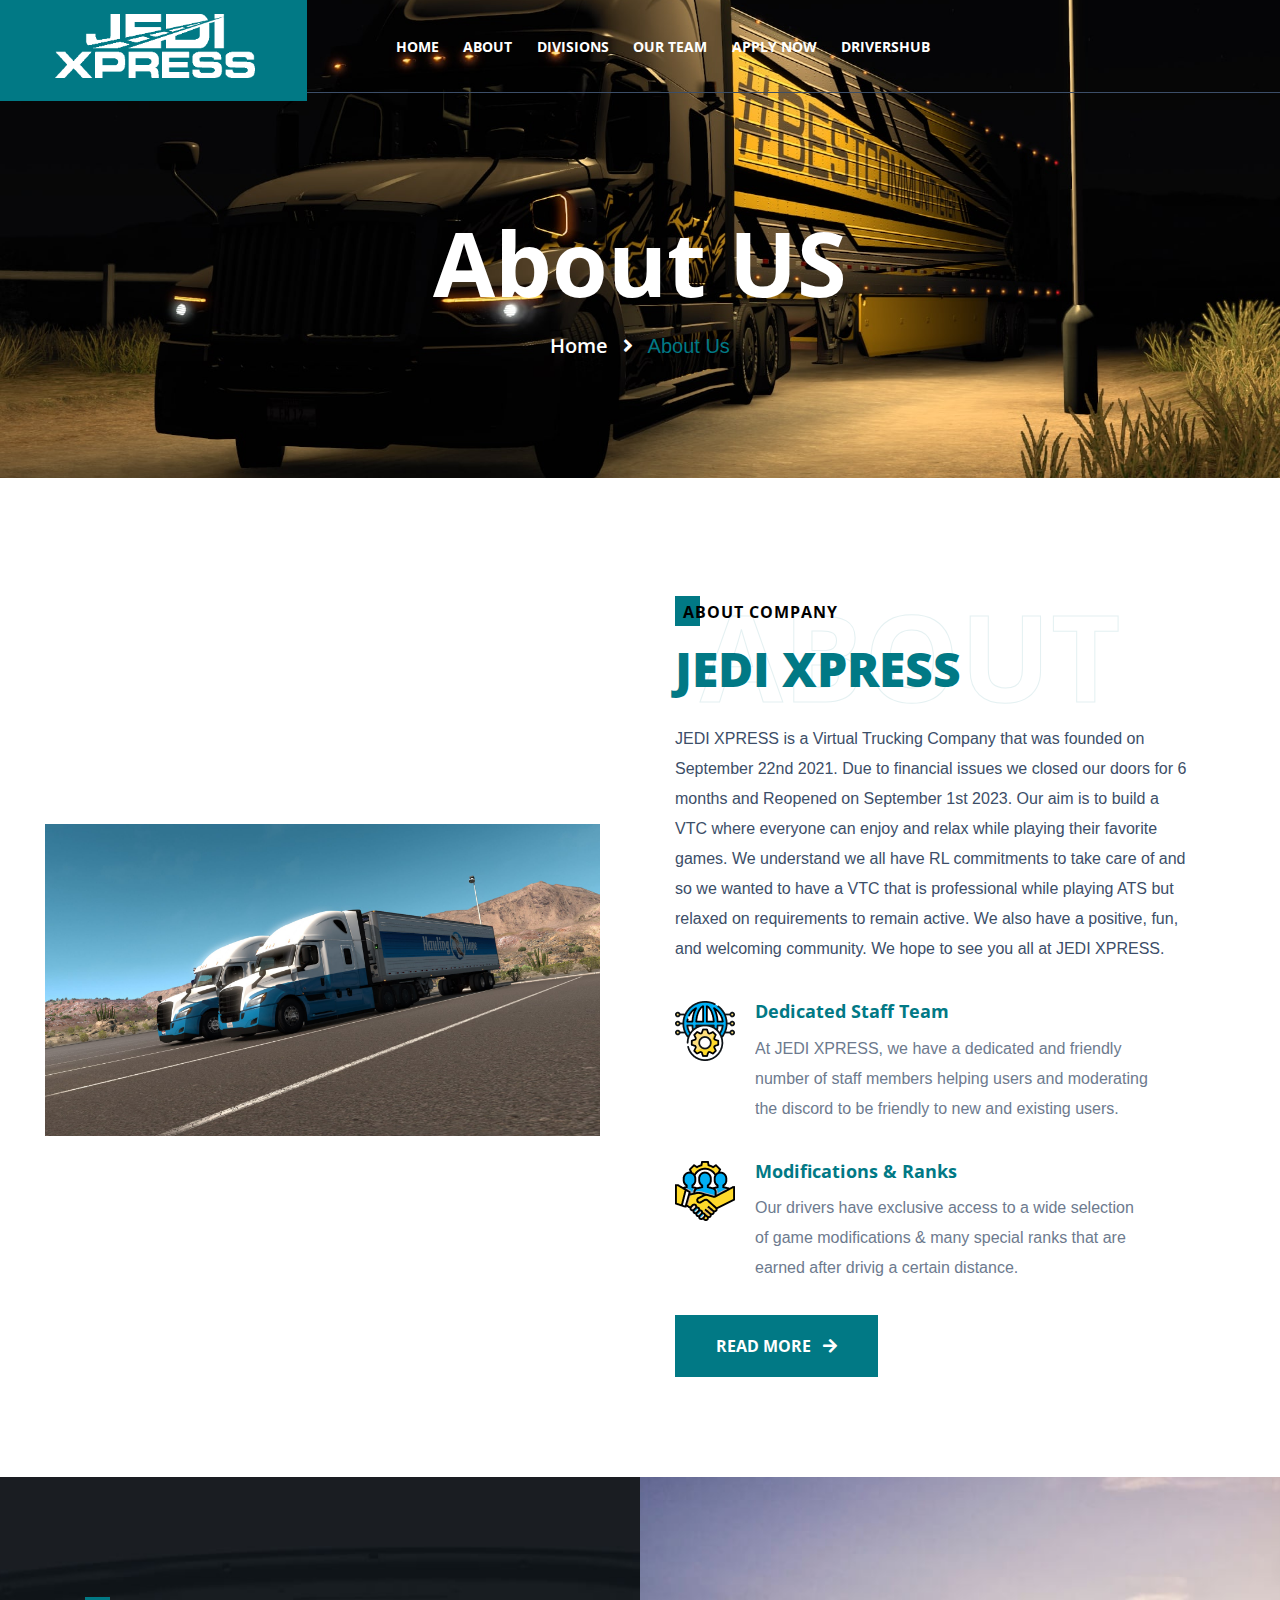
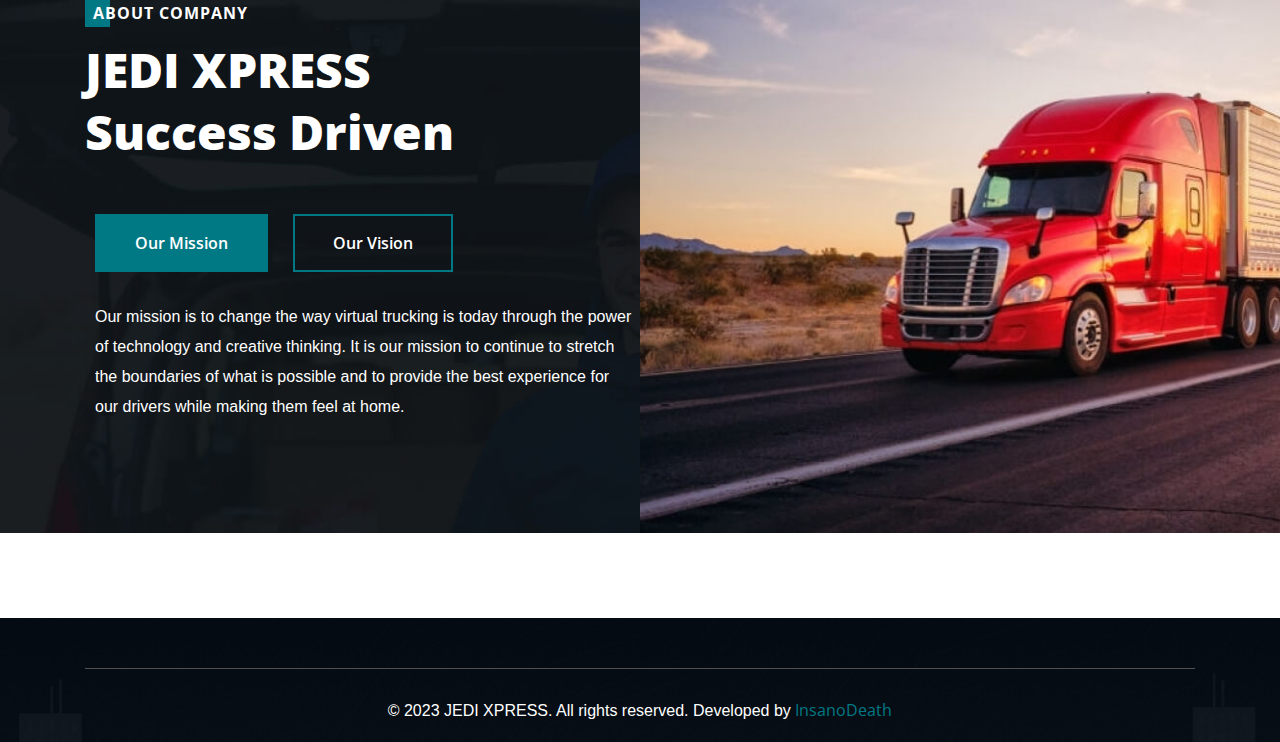
==== about.html @ ec28338c "Initial commit" ====
<!DOCTYPE html>
<html lang="en-US">

<head>
  <meta charset="UTF-8" />
  <meta http-equiv="x-ua-compatible" content="ie=edge" />
  <title>About Us | JEDI XPRESS</title>
  <meta name="viewport" content="width=device-width, initial-scale=1" />
  <!-- Favicon -->
  <link rel="icon" type="image/png" sizes="598x193" href="assets/images/fav-icon/icon.png" />
  <!-- bootstrap CSS -->
  <link rel="stylesheet" href="assets/css/bootstrap.min.css" type="text/css" media="all" />
  <!-- carousel CSS -->
  <link rel="stylesheet" href="assets/css/owl.carousel.min.css" type="text/css" media="all" />
  <!-- animate CSS -->
  <link rel="stylesheet" href="assets/css/animate.css" type="text/css" media="all" />
  <!-- animated-text CSS -->
  <link rel="stylesheet" href="assets/css/animated-text.css" type="text/css" media="all" />
  <!-- font-awesome CSS -->
  <link rel="stylesheet" href="assets/css/all.min.css" type="text/css" media="all" />
  <!-- font-flaticon CSS -->
  <link rel="stylesheet" href="assets/css/flaticon.css" type="text/css" media="all" />
  <!-- theme-default CSS -->
  <link rel="stylesheet" href="assets/css/theme-default.css" type="text/css" media="all" />
  <!-- meanmenu CSS -->
  <link rel="stylesheet" href="assets/css/meanmenu.min.css" type="text/css" media="all" />
  <!-- Main Style CSS -->
  <link rel="stylesheet" href="style.css" type="text/css" media="all" />
  <!-- transitions CSS -->
  <link rel="stylesheet" href="assets/css/owl.transitions.css" type="text/css" media="all" />
  <!-- venobox CSS -->
  <link rel="stylesheet" href="venobox/venobox.css" type="text/css" media="all" />
  <!-- responsive CSS -->
  <link rel="stylesheet" href="assets/css/responsive.css" type="text/css" media="all" />
  <!-- modernizr js -->
  <script src="assets/js/vendor/modernizr-3.5.0.min.js"></script>
</head>

<body>
  <!-- loader -->

  <div class="loader-wrapper">
    <div class="loader"></div>
    <div class="loder-section left-section"></div>
    <div class="loder-section right-section"></div>
  </div>

  <div id="sticky-header" class="prygo_nav_manu style-two">
    <div class="container-fluid">
      <div class="row align-items-center">
        <div class="col-lg-2">
          <div class="logo">
            <a class="logo_img" href="/" title="JEDI XPRESS">
              <img src="assets/images/logo.png" width="200" />
            </a>
            <a class="main_sticky" href="index" title="JEDI XPRESS">
              <img src="assets/images/logo3.png" width="200" />
            </a>
          </div>
        </div>
        <div class="col-lg-7 pl-0 pr-0">
          <nav class="prygo_menu">
            <ul class="nav_scroll">
              <li><a href="/">Home</a></li>
              <li><a href="about">About</a></li>
              <li><a href="divison">Divisions</a></li>
              <li><a href="team">Our Team</a></li>
              <li><a href="#">Apply Now</a></li>
              <li><a href="#">DriversHub</a></li>
            </ul>
          </nav>
        </div>
      </div>
    </div>
  </div>

  <!-- mobile-loder-->

  <div class="mobile-menu-area sticky d-sm-block d-md-block d-lg-none">
    <div class="mobile-menu">
      <nav class="prygo_menu">
        <ul class="nav_scroll">
          <li><a href="/">Home</a></li>
          <li><a href="about">About</a></li>
          <li><a href="divison">Divisions</a></li>
          <li><a href="team">Our Team</a></li>
          <li><a href="#">Apply Now</a></li>
          <li><a href="#">DriversHub</a></li>
        </ul>
      </nav>
    </div>
  </div>
  <!--==================================================-->
  <!-- End Prygo Main Menu Area -->
  <!--==================================================-->

  <!--==================================================-->
  <!-- Start Prygo Breadcumb Area -->
  <!--==================================================-->
  <div class="breadcumb-area">
    <div class="container">
      <div class="row">
        <div class="col-lg-12">
          <div class="breadcumb-content">
            <div class="breadcumb-title">
              <h1>About US</h1>
            </div>
            <div class="breadcumb-content-menu">
              <ul>
                <li>
                  <a href="index">Home <i class="fas fa-angle-right"></i></a>
                </li>
                <li><span>About Us</span></li>
              </ul>
            </div>
          </div>
        </div>
      </div>
    </div>
  </div>
  <!--==================================================-->
  <!-- End Prygo Breadcumb Area -->
  <!--==================================================-->

  <!--==================================================-->
  <!-- Start Prygo About Area -->
  <!--==================================================-->
  <div class="about-area style-two">
    <div class="container">
      <div class="row align-items-center">
        <div class="col-lg-6 pl-0">
          <div class="about-thumb">
            <img src="assets/images/about/about2.png" alt="" />
          </div>
        </div>
        <div class="col-lg-6">
          <div class="about-content">
            <div class="section-title">
              <h5>About Company</h5>
              <h1>JEDI XPRESS</h1>
              <h2 class="shape-title">About</h2>
              <p>
                JEDI XPRESS is a Virtual Trucking Company that was founded on September 22nd 2021. Due to financial
                issues we closed our doors for 6 months and Reopened on September 1st 2023. Our aim is to build a VTC
                where everyone can enjoy and relax while playing their favorite games. We understand we all have RL
                commitments to take care of and so we wanted to have a VTC that is professional while playing ATS but
                relaxed on requirements to remain active. We also have a positive, fun, and welcoming community. We hope
                to see you all at JEDI XPRESS.
              </p>
            </div>
            <div class="about-content-inner">
              <div class="about-content-thumb">
                <img src="assets/images/about/ab-icon1.png" alt="" />
              </div>
              <div class="about-content-inner-text">
                <h3>Dedicated Staff Team</h3>
                <p>
                  At JEDI XPRESS, we have a dedicated and friendly number of staff members helping users and moderating
                  the discord to be friendly to new and existing users.
                </p>
              </div>
            </div>
            <div class="about-content-inner">
              <div class="about-content-thumb">
                <img src="assets/images/about/ab-icon2.png" alt="" />
              </div>
              <div class="about-content-inner-text">
                <h3>Modifications & Ranks</h3>
                <p>
                  Our drivers have exclusive access to a wide selection of game modifications & many special ranks that
                  are earned after drivig a certain distance.
                </p>
              </div>
            </div>

            <div class="about-button">
              <div class="button">
                <a href="about">Read More <i class="fas fa-arrow-right"></i></a>
              </div>
            </div>
          </div>
        </div>
      </div>
    </div>
  </div>
  <!--==================================================-->
  <!-- End Prygo About Area -->
  <!--==================================================-->

  <!--==================================================-->
  <!-- Start Prygo Mission Vision Area -->
  <!--==================================================-->
  <div class="mission-vision-area">
    <div class="container">
      <div class="row">
        <div class="col-lg-6">
          <div class="section-title">
            <h5 class="text-white">About Company</h5>
            <h1 class="text-white">JEDI XPRESS</h1>
            <h1 class="text-white">Success Driven</h1>
          </div>
          <!-- Hero -->
          <div class="tab">
            <ul class="tabs">
              <li><a href="#">Our Mission</a></li>
              <li><a href="#">Our Vision</a></li>
            </ul>
            <!-- / tabs -->

            <div class="tab_content">
              <div class="tabs_item">
                <div class="tabs-inner-text">
                  <p>
                    Our mission is to change the way virtual trucking is today through the power of technology and
                    creative thinking. It is our mission to continue to stretch the boundaries of what is possible and
                    to provide the best experience for our drivers while making them feel at home.
                  </p>
                </div>
              </div>

              <div class="tabs_item">
                <div class="tabs-inner-text">
                  <p>
                    We are committed to being the leading provider of innovative, integrated solutions specializing in
                    global transportation, distribution and logistics in the Virtual Trucking industry.
                  </p>
                </div>
              </div>
            </div>
          </div>
        </div>
      </div>
    </div>
  </div>
  <!--==================================================-->
  <!-- END Prygo Mission Vision Area -->
  <!--==================================================-->

  <!--==================================================-->
  <!-- Start Prygo Counter Area -->
  <!--==================================================-->
  <div class="counter-area style-two">
    <!-- <div class="container">
      <div class="row">
        <div class="col-lg-3 col-md-6">
          <div class="single-counter">
            <div class="counter-icon">
              <i class="flaticon-delivery-truck-3"></i>
            </div>
            <div class="counter-content">
              <h2 class="counter">5620</h2>
              <span>K</span>
              <p>Completed Delivery</p>
            </div>
          </div>
        </div>
        <div class="col-lg-3 col-md-6">
          <div class="single-counter">
            <div class="counter-icon">
              <i class="flaticon-clipboard-2"></i>
            </div>
            <div class="counter-content">
              <h2 class="counter">4620</h2>
              <span>K</span>
              <p>Customer satisfied</p>
            </div>
          </div>
        </div>
        <div class="col-lg-3 col-md-6">
          <div class="single-counter">
            <div class="counter-icon">
              <i class="flaticon-weight-1"></i>
            </div>
            <div class="counter-content">
              <h2 class="counter">129</h2>
              <span>+</span>
              <p>Winning award</p>
            </div>
          </div>
        </div>
        <div class="col-lg-3 col-md-6">
          <div class="single-counter">
            <div class="counter-icon">
              <i class="flaticon-delivery-man-2"></i>
            </div>
            <div class="counter-content">
              <h2 class="counter">220</h2>
              <span>+</span>
              <p>Expert Team members</p>
            </div>
          </div>
        </div>
      </div>
    </div> -->
  </div>
  <!--==================================================-->
  <!-- END Prygo Counter Area -->
  <!--==================================================-->

  <!--==================================================-->
  <!-- Start Prygo Footer Area -->
  <!--==================================================-->
  <div class="footer-area">
    <div class="container">
      <div class="row">
        <div class="col-lg-12">
          <div class="coppy-right-text">
            <p>
              © 2023 JEDI XPRESS. All rights reserved. Developed by
              <a href="https://www.insanodev.com/" target="_blank">InsanoDeath</a>
            </p>
          </div>
        </div>
      </div>
    </div>
  </div>
  <!--==================================================-->
  <!-- END Prygo Footer Area -->
  <!--==================================================-->

  <!--==================================================-->
  <!-- Start Search Popup Area -->
  <!--==================================================-->
  <div class="search-popup">
    <button class="close-search style-two">
      <i class="fas fa-times"></i>
    </button>
    <button class="close-search"><i class="fas fa-arrow-up"></i></button>
    <form method="post" action="#">
      <div class="form-group">
        <input type="search" name="search-field" value="" placeholder="Search Here" required="" />
        <button type="submit"><i class="fas fa-search"></i></button>
      </div>
    </form>
  </div>
  <!--==================================================-->
  <!-- End Search Popup Area -->
  <!--==================================================-->

  <!--==================================================-->
  <!-- Start scrollup section Area -->
  <!--==================================================-->
  <!-- scrollup section -->
  <div class="scroll-area">
    <div class="top-wrap">
      <div class="go-top-btn-wraper">
        <div class="go-top go-top-button">
          <i class="fas fa-arrow-up"></i>
          <i class="fas fa-arrow-up"></i>
        </div>
      </div>
    </div>
  </div>
  <!--==================================================-->
  <!-- Start scrollup section Area -->
  <!--==================================================-->

  <!-- jquery js -->
  <script src="assets/js/vendor/jquery-3.6.2.min.js"></script>
  <!-- bootstrap js -->
  <script src="assets/js/bootstrap.min.js"></script>
  <!-- carousel js -->
  <script src="assets/js/owl.carousel.min.js"></script>
  <!-- counterup js -->
  <script src="assets/js/jquery.counterup.min.js"></script>
  <!-- waypoints js -->
  <script src="assets/js/waypoints.min.js"></script>
  <!-- wow js -->
  <script src="assets/js/wow.js"></script>
  <!-- imagesloaded js -->
  <script src="assets/js/imagesloaded.pkgd.min.js"></script>
  <!-- venobox js -->
  <script src="venobox/venobox.js"></script>
  <!-- ajax mail js -->
  <script src="assets/js/ajax-mail.js"></script>
  <!--  animated-text js -->
  <script src="assets/js/animated-text.js"></script>
  <!-- venobox min js -->
  <script src="venobox/venobox.min.js"></script>
  <!-- isotope js -->
  <script src="assets/js/isotope.pkgd.min.js"></script>
  <!-- jquery meanmenu js -->
  <script src="assets/js/jquery.meanmenu.js"></script>
  <!-- jquery scrollup js -->
  <script src="assets/js/jquery.scrollUp.js"></script>
  <!-- theme js -->
  <script src="assets/js/theme.js"></script>
  <script src="assets/js/jquery.barfiller.js"></script>
  <!-- jquery js -->
</body>

<!-- Mirrored from html.dreamitsolution.net/prygo/about.html by HTTrack Website Copier/3.x [XR&CO'2014], Sat, 09 Sep 2023 08:18:13 GMT -->

</html>
---- assets/css/animated-text.css ----
.cd-words-wrapper{display:inline-block;position:relative;text-align:left}.cd-words-wrapper b{display:inline-block;position:absolute;white-space:nowrap;left:0;top:0}.cd-words-wrapper b.is-visible{position:relative}.no-js .cd-words-wrapper b{opacity:0}.no-js .cd-words-wrapper b.is-visible{opacity:1}.cd-headline.rotate-1 .cd-words-wrapper{-webkit-perspective:300px;-moz-perspective:300px;perspective:300px}.cd-headline.rotate-1 b{opacity:0;-webkit-transform-origin:50% 100%;-moz-transform-origin:50% 100%;-ms-transform-origin:50% 100%;-o-transform-origin:50% 100%;transform-origin:50% 100%;-webkit-transform:rotateX(180deg);-moz-transform:rotateX(180deg);-ms-transform:rotateX(180deg);-o-transform:rotateX(180deg);transform:rotateX(180deg)}.cd-headline.rotate-1 b.is-visible{opacity:1;-webkit-transform:rotateX(0deg);-moz-transform:rotateX(0deg);-ms-transform:rotateX(0deg);-o-transform:rotateX(0deg);transform:rotateX(0deg);-webkit-animation:cd-rotate-1-in 1.2s;-moz-animation:cd-rotate-1-in 1.2s;animation:cd-rotate-1-in 1.2s}.cd-headline.rotate-1 b.is-hidden{-webkit-transform:rotateX(180deg);-moz-transform:rotateX(180deg);-ms-transform:rotateX(180deg);-o-transform:rotateX(180deg);transform:rotateX(180deg);-webkit-animation:cd-rotate-1-out 1.2s;-moz-animation:cd-rotate-1-out 1.2s;animation:cd-rotate-1-out 1.2s}@-webkit-keyframes cd-rotate-1-in{0%{-webkit-transform:rotateX(180deg);opacity:0}35%{-webkit-transform:rotateX(120deg);opacity:0}65%{opacity:0}100%{-webkit-transform:rotateX(360deg);opacity:1}}@-moz-keyframes cd-rotate-1-in{0%{-moz-transform:rotateX(180deg);opacity:0}35%{-moz-transform:rotateX(120deg);opacity:0}65%{opacity:0}100%{-moz-transform:rotateX(360deg);opacity:1}}@keyframes cd-rotate-1-in{0%{-webkit-transform:rotateX(180deg);-moz-transform:rotateX(180deg);-ms-transform:rotateX(180deg);-o-transform:rotateX(180deg);transform:rotateX(180deg);opacity:0}35%{-webkit-transform:rotateX(120deg);-moz-transform:rotateX(120deg);-ms-transform:rotateX(120deg);-o-transform:rotateX(120deg);transform:rotateX(120deg);opacity:0}65%{opacity:0}100%{-webkit-transform:rotateX(360deg);-moz-transform:rotateX(360deg);-ms-transform:rotateX(360deg);-o-transform:rotateX(360deg);transform:rotateX(360deg);opacity:1}}@-webkit-keyframes cd-rotate-1-out{0%{-webkit-transform:rotateX(0deg);opacity:1}35%{-webkit-transform:rotateX(-40deg);opacity:1}65%{opacity:0}100%{-webkit-transform:rotateX(180deg);opacity:0}}@-moz-keyframes cd-rotate-1-out{0%{-moz-transform:rotateX(0deg);opacity:1}35%{-moz-transform:rotateX(-40deg);opacity:1}65%{opacity:0}100%{-moz-transform:rotateX(180deg);opacity:0}}@keyframes cd-rotate-1-out{0%{-webkit-transform:rotateX(0deg);-moz-transform:rotateX(0deg);-ms-transform:rotateX(0deg);-o-transform:rotateX(0deg);transform:rotateX(0deg);opacity:1}35%{-webkit-transform:rotateX(-40deg);-moz-transform:rotateX(-40deg);-ms-transform:rotateX(-40deg);-o-transform:rotateX(-40deg);transform:rotateX(-40deg);opacity:1}65%{opacity:0}100%{-webkit-transform:rotateX(180deg);-moz-transform:rotateX(180deg);-ms-transform:rotateX(180deg);-o-transform:rotateX(180deg);transform:rotateX(180deg);opacity:0}}.cd-headline.type .cd-words-wrapper{vertical-align:top;overflow:hidden}.cd-headline.type .cd-words-wrapper::after{content:'';position:absolute;right:0;top:50%;bottom:auto;-webkit-transform:translateY(-50%);-moz-transform:translateY(-50%);-ms-transform:translateY(-50%);-o-transform:translateY(-50%);transform:translateY(-50%);height:90%;width:1px;background-color:#aebcb9}.cd-headline.type .cd-words-wrapper.waiting::after{-webkit-animation:cd-pulse 1s infinite;-moz-animation:cd-pulse 1s infinite;animation:cd-pulse 1s infinite}.cd-headline.type .cd-words-wrapper.selected{background-color:#aebcb9}.cd-headline.type .cd-words-wrapper.selected::after{visibility:hidden}.cd-headline.type .cd-words-wrapper.selected b{color:#0d0d0d}.cd-headline.type b{visibility:hidden}.cd-headline.type b.is-visible{visibility:visible}.cd-headline.type i{position:absolute;visibility:hidden}.cd-headline.type i.in{position:relative;visibility:visible}@-webkit-keyframes cd-pulse{0%{-webkit-transform:translateY(-50%) scale(1);opacity:1}40%{-webkit-transform:translateY(-50%) scale(0.9);opacity:0}100%{-webkit-transform:translateY(-50%) scale(0);opacity:0}}@-moz-keyframes cd-pulse{0%{-moz-transform:translateY(-50%) scale(1);opacity:1}40%{-moz-transform:translateY(-50%) scale(0.9);opacity:0}100%{-moz-transform:translateY(-50%) scale(0);opacity:0}}@keyframes cd-pulse{0%{-webkit-transform:translateY(-50%) scale(1);-moz-transform:translateY(-50%) scale(1);-ms-transform:translateY(-50%) scale(1);-o-transform:translateY(-50%) scale(1);transform:translateY(-50%) scale(1);opacity:1}40%{-webkit-transform:translateY(-50%) scale(0.9);-moz-transform:translateY(-50%) scale(0.9);-ms-transform:translateY(-50%) scale(0.9);-o-transform:translateY(-50%) scale(0.9);transform:translateY(-50%) scale(0.9);opacity:0}100%{-webkit-transform:translateY(-50%) scale(0);-moz-transform:translateY(-50%) scale(0);-ms-transform:translateY(-50%) scale(0);-o-transform:translateY(-50%) scale(0);transform:translateY(-50%) scale(0);opacity:0}}.cd-headline.rotate-2 .cd-words-wrapper{-webkit-perspective:300px;-moz-perspective:300px;perspective:300px}.cd-headline.rotate-2 i, .cd-headline.rotate-2 em{display:inline-block;-webkit-backface-visibility:hidden;backface-visibility:hidden}.cd-headline.rotate-2 b{opacity:0}.cd-headline.rotate-2 i{-webkit-transform-style:preserve-3d;-moz-transform-style:preserve-3d;-ms-transform-style:preserve-3d;-o-transform-style:preserve-3d;transform-style:preserve-3d;-webkit-transform:translateZ(-20px) rotateX(90deg);-moz-transform:translateZ(-20px) rotateX(90deg);-ms-transform:translateZ(-20px) rotateX(90deg);-o-transform:translateZ(-20px) rotateX(90deg);transform:translateZ(-20px) rotateX(90deg);opacity:0}.is-visible .cd-headline.rotate-2 i{opacity:1}.cd-headline.rotate-2 i.in{-webkit-animation:cd-rotate-2-in 0.4s forwards;-moz-animation:cd-rotate-2-in 0.4s forwards;animation:cd-rotate-2-in 0.4s forwards}.cd-headline.rotate-2 i.out{-webkit-animation:cd-rotate-2-out 0.4s forwards;-moz-animation:cd-rotate-2-out 0.4s forwards;animation:cd-rotate-2-out 0.4s forwards}.cd-headline.rotate-2 em{-webkit-transform:translateZ(20px);-moz-transform:translateZ(20px);-ms-transform:translateZ(20px);-o-transform:translateZ(20px);transform:translateZ(20px)}.no-csstransitions .cd-headline.rotate-2 i{-webkit-transform:rotateX(0deg);-moz-transform:rotateX(0deg);-ms-transform:rotateX(0deg);-o-transform:rotateX(0deg);transform:rotateX(0deg);opacity:0}.no-csstransitions .cd-headline.rotate-2 i em{-webkit-transform:scale(1);-moz-transform:scale(1);-ms-transform:scale(1);-o-transform:scale(1);transform:scale(1)}.no-csstransitions .cd-headline.rotate-2 .is-visible i{opacity:1}@-webkit-keyframes cd-rotate-2-in{0%{opacity:0;-webkit-transform:translateZ(-20px) rotateX(90deg)}60%{opacity:1;-webkit-transform:translateZ(-20px) rotateX(-10deg)}100%{opacity:1;-webkit-transform:translateZ(-20px) rotateX(0deg)}}@-moz-keyframes cd-rotate-2-in{0%{opacity:0;-moz-transform:translateZ(-20px) rotateX(90deg)}60%{opacity:1;-moz-transform:translateZ(-20px) rotateX(-10deg)}100%{opacity:1;-moz-transform:translateZ(-20px) rotateX(0deg)}}@keyframes cd-rotate-2-in{0%{opacity:0;-webkit-transform:translateZ(-20px) rotateX(90deg);-moz-transform:translateZ(-20px) rotateX(90deg);-ms-transform:translateZ(-20px) rotateX(90deg);-o-transform:translateZ(-20px) rotateX(90deg);transform:translateZ(-20px) rotateX(90deg)}60%{opacity:1;-webkit-transform:translateZ(-20px) rotateX(-10deg);-moz-transform:translateZ(-20px) rotateX(-10deg);-ms-transform:translateZ(-20px) rotateX(-10deg);-o-transform:translateZ(-20px) rotateX(-10deg);transform:translateZ(-20px) rotateX(-10deg)}100%{opacity:1;-webkit-transform:translateZ(-20px) rotateX(0deg);-moz-transform:translateZ(-20px) rotateX(0deg);-ms-transform:translateZ(-20px) rotateX(0deg);-o-transform:translateZ(-20px) rotateX(0deg);transform:translateZ(-20px) rotateX(0deg)}}@-webkit-keyframes cd-rotate-2-out{0%{opacity:1;-webkit-transform:translateZ(-20px) rotateX(0)}60%{opacity:0;-webkit-transform:translateZ(-20px) rotateX(-100deg)}100%{opacity:0;-webkit-transform:translateZ(-20px) rotateX(-90deg)}}@-moz-keyframes cd-rotate-2-out{0%{opacity:1;-moz-transform:translateZ(-20px) rotateX(0)}60%{opacity:0;-moz-transform:translateZ(-20px) rotateX(-100deg)}100%{opacity:0;-moz-transform:translateZ(-20px) rotateX(-90deg)}}@keyframes cd-rotate-2-out{0%{opacity:1;-webkit-transform:translateZ(-20px) rotateX(0);-moz-transform:translateZ(-20px) rotateX(0);-ms-transform:translateZ(-20px) rotateX(0);-o-transform:translateZ(-20px) rotateX(0);transform:translateZ(-20px) rotateX(0)}60%{opacity:0;-webkit-transform:translateZ(-20px) rotateX(-100deg);-moz-transform:translateZ(-20px) rotateX(-100deg);-ms-transform:translateZ(-20px) rotateX(-100deg);-o-transform:translateZ(-20px) rotateX(-100deg);transform:translateZ(-20px) rotateX(-100deg)}100%{opacity:0;-webkit-transform:translateZ(-20px) rotateX(-90deg);-moz-transform:translateZ(-20px) rotateX(-90deg);-ms-transform:translateZ(-20px) rotateX(-90deg);-o-transform:translateZ(-20px) rotateX(-90deg);transform:translateZ(-20px) rotateX(-90deg)}}.cd-headline.loading-bar span{display:inline-block;padding: .2em 0}.cd-headline.loading-bar .cd-words-wrapper{overflow:hidden;vertical-align:top}.cd-headline.loading-bar .cd-words-wrapper::after{content:'';position:absolute;left:0;bottom:0;height:3px;width:0;background:#0096a7;z-index:2;-webkit-transition:width 0.3s -0.1s;-moz-transition:width 0.3s -0.1s;transition:width 0.3s -0.1s}.cd-headline.loading-bar .cd-words-wrapper.is-loading::after{width:100%;-webkit-transition:width 3s;-moz-transition:width 3s;transition:width 3s}.cd-headline.loading-bar b{top: .2em;opacity:0;-webkit-transition:opacity 0.3s;-moz-transition:opacity 0.3s;transition:opacity 0.3s}.cd-headline.loading-bar b.is-visible{opacity:1;top:0}.cd-headline.slide span{display:inline-block;padding: .2em 0}.cd-headline.slide .cd-words-wrapper{overflow:hidden;vertical-align:top}.cd-headline.slide b{opacity:0;top: .2em}.cd-headline.slide b.is-visible{top:0;opacity:1;-webkit-animation:slide-in 0.6s;-moz-animation:slide-in 0.6s;animation:slide-in 0.6s}.cd-headline.slide b.is-hidden{-webkit-animation:slide-out 0.6s;-moz-animation:slide-out 0.6s;animation:slide-out 0.6s}@-webkit-keyframes slide-in{0%{opacity:0;-webkit-transform:translateY(-100%)}60%{opacity:1;-webkit-transform:translateY(20%)}100%{opacity:1;-webkit-transform:translateY(0)}}@-moz-keyframes slide-in{0%{opacity:0;-moz-transform:translateY(-100%)}60%{opacity:1;-moz-transform:translateY(20%)}100%{opacity:1;-moz-transform:translateY(0)}}@keyframes slide-in{0%{opacity:0;-webkit-transform:translateY(-100%);-moz-transform:translateY(-100%);-ms-transform:translateY(-100%);-o-transform:translateY(-100%);transform:translateY(-100%)}60%{opacity:1;-webkit-transform:translateY(20%);-moz-transform:translateY(20%);-ms-transform:translateY(20%);-o-transform:translateY(20%);transform:translateY(20%)}100%{opacity:1;-webkit-transform:translateY(0);-moz-transform:translateY(0);-ms-transform:translateY(0);-o-transform:translateY(0);transform:translateY(0)}}@-webkit-keyframes slide-out{0%{opacity:1;-webkit-transform:translateY(0)}60%{opacity:0;-webkit-transform:translateY(120%)}100%{opacity:0;-webkit-transform:translateY(100%)}}@-moz-keyframes slide-out{0%{opacity:1;-moz-transform:translateY(0)}60%{opacity:0;-moz-transform:translateY(120%)}100%{opacity:0;-moz-transform:translateY(100%)}}@keyframes slide-out{0%{opacity:1;-webkit-transform:translateY(0);-moz-transform:translateY(0);-ms-transform:translateY(0);-o-transform:translateY(0);transform:translateY(0)}60%{opacity:0;-webkit-transform:translateY(120%);-moz-transform:translateY(120%);-ms-transform:translateY(120%);-o-transform:translateY(120%);transform:translateY(120%)}100%{opacity:0;-webkit-transform:translateY(100%);-moz-transform:translateY(100%);-ms-transform:translateY(100%);-o-transform:translateY(100%);transform:translateY(100%)}}.cd-headline.clip span{display:inline-block;padding: .2em 0}.cd-headline.clip .cd-words-wrapper{overflow:hidden;vertical-align:top}.cd-headline.clip .cd-words-wrapper::after{content:'';position:absolute;top:0;right:0;width:2px;height:100%;background-color:#aebcb9}.cd-headline.clip b{opacity:0}.cd-headline.clip b.is-visible{opacity:1}.cd-headline.zoom .cd-words-wrapper{-webkit-perspective:300px;-moz-perspective:300px;perspective:300px}.cd-headline.zoom b{opacity:0}.cd-headline.zoom b.is-visible{opacity:1;-webkit-animation:zoom-in 0.8s;-moz-animation:zoom-in 0.8s;animation:zoom-in 0.8s}.cd-headline.zoom b.is-hidden{-webkit-animation:zoom-out 0.8s;-moz-animation:zoom-out 0.8s;animation:zoom-out 0.8s}@-webkit-keyframes zoom-in{0%{opacity:0;-webkit-transform:translateZ(100px)}100%{opacity:1;-webkit-transform:translateZ(0)}}@-moz-keyframes zoom-in{0%{opacity:0;-moz-transform:translateZ(100px)}100%{opacity:1;-moz-transform:translateZ(0)}}@keyframes zoom-in{0%{opacity:0;-webkit-transform:translateZ(100px);-moz-transform:translateZ(100px);-ms-transform:translateZ(100px);-o-transform:translateZ(100px);transform:translateZ(100px)}100%{opacity:1;-webkit-transform:translateZ(0);-moz-transform:translateZ(0);-ms-transform:translateZ(0);-o-transform:translateZ(0);transform:translateZ(0)}}@-webkit-keyframes zoom-out{0%{opacity:1;-webkit-transform:translateZ(0)}100%{opacity:0;-webkit-transform:translateZ(-100px)}}@-moz-keyframes zoom-out{0%{opacity:1;-moz-transform:translateZ(0)}100%{opacity:0;-moz-transform:translateZ(-100px)}}@keyframes zoom-out{0%{opacity:1;-webkit-transform:translateZ(0);-moz-transform:translateZ(0);-ms-transform:translateZ(0);-o-transform:translateZ(0);transform:translateZ(0)}100%{opacity:0;-webkit-transform:translateZ(-100px);-moz-transform:translateZ(-100px);-ms-transform:translateZ(-100px);-o-transform:translateZ(-100px);transform:translateZ(-100px)}}.cd-headline.rotate-3 .cd-words-wrapper{-webkit-perspective:300px;-moz-perspective:300px;perspective:300px}.cd-headline.rotate-3 b{opacity:0}.cd-headline.rotate-3 i{display:inline-block;-webkit-transform:rotateY(180deg);-moz-transform:rotateY(180deg);-ms-transform:rotateY(180deg);-o-transform:rotateY(180deg);transform:rotateY(180deg);-webkit-backface-visibility:hidden;backface-visibility:hidden}.is-visible .cd-headline.rotate-3 i{-webkit-transform:rotateY(0deg);-moz-transform:rotateY(0deg);-ms-transform:rotateY(0deg);-o-transform:rotateY(0deg);transform:rotateY(0deg)}.cd-headline.rotate-3 i.in{-webkit-animation:cd-rotate-3-in 0.6s forwards;-moz-animation:cd-rotate-3-in 0.6s forwards;animation:cd-rotate-3-in 0.6s forwards}.cd-headline.rotate-3 i.out{-webkit-animation:cd-rotate-3-out 0.6s forwards;-moz-animation:cd-rotate-3-out 0.6s forwards;animation:cd-rotate-3-out 0.6s forwards}.no-csstransitions .cd-headline.rotate-3 i{-webkit-transform:rotateY(0deg);-moz-transform:rotateY(0deg);-ms-transform:rotateY(0deg);-o-transform:rotateY(0deg);transform:rotateY(0deg);opacity:0}.no-csstransitions .cd-headline.rotate-3 .is-visible i{opacity:1}@-webkit-keyframes cd-rotate-3-in{0%{-webkit-transform:rotateY(180deg)}100%{-webkit-transform:rotateY(0deg)}}@-moz-keyframes cd-rotate-3-in{0%{-moz-transform:rotateY(180deg)}100%{-moz-transform:rotateY(0deg)}}@keyframes cd-rotate-3-in{0%{-webkit-transform:rotateY(180deg);-moz-transform:rotateY(180deg);-ms-transform:rotateY(180deg);-o-transform:rotateY(180deg);transform:rotateY(180deg)}100%{-webkit-transform:rotateY(0deg);-moz-transform:rotateY(0deg);-ms-transform:rotateY(0deg);-o-transform:rotateY(0deg);transform:rotateY(0deg)}}@-webkit-keyframes cd-rotate-3-out{0%{-webkit-transform:rotateY(0)}100%{-webkit-transform:rotateY(-180deg)}}@-moz-keyframes cd-rotate-3-out{0%{-moz-transform:rotateY(0)}100%{-moz-transform:rotateY(-180deg)}}@keyframes cd-rotate-3-out{0%{-webkit-transform:rotateY(0);-moz-transform:rotateY(0);-ms-transform:rotateY(0);-o-transform:rotateY(0);transform:rotateY(0)}100%{-webkit-transform:rotateY(-180deg);-moz-transform:rotateY(-180deg);-ms-transform:rotateY(-180deg);-o-transform:rotateY(-180deg);transform:rotateY(-180deg)}}.cd-headline.scale b{opacity:0}.cd-headline.scale i{display:inline-block;opacity:0;-webkit-transform:scale(0);-moz-transform:scale(0);-ms-transform:scale(0);-o-transform:scale(0);transform:scale(0)}.is-visible .cd-headline.scale i{opacity:1}.cd-headline.scale i.in{-webkit-animation:scale-up 0.6s forwards;-moz-animation:scale-up 0.6s forwards;animation:scale-up 0.6s forwards}.cd-headline.scale i.out{-webkit-animation:scale-down 0.6s forwards;-moz-animation:scale-down 0.6s forwards;animation:scale-down 0.6s forwards}.no-csstransitions .cd-headline.scale i{-webkit-transform:scale(1);-moz-transform:scale(1);-ms-transform:scale(1);-o-transform:scale(1);transform:scale(1);opacity:0}.no-csstransitions .cd-headline.scale .is-visible i{opacity:1}@-webkit-keyframes scale-up{0%{-webkit-transform:scale(0);opacity:0}60%{-webkit-transform:scale(1.2);opacity:1}100%{-webkit-transform:scale(1);opacity:1}}@-moz-keyframes scale-up{0%{-moz-transform:scale(0);opacity:0}60%{-moz-transform:scale(1.2);opacity:1}100%{-moz-transform:scale(1);opacity:1}}@keyframes scale-up{0%{-webkit-transform:scale(0);-moz-transform:scale(0);-ms-transform:scale(0);-o-transform:scale(0);transform:scale(0);opacity:0}60%{-webkit-transform:scale(1.2);-moz-transform:scale(1.2);-ms-transform:scale(1.2);-o-transform:scale(1.2);transform:scale(1.2);opacity:1}100%{-webkit-transform:scale(1);-moz-transform:scale(1);-ms-transform:scale(1);-o-transform:scale(1);transform:scale(1);opacity:1}}@-webkit-keyframes scale-down{0%{-webkit-transform:scale(1);opacity:1}60%{-webkit-transform:scale(0);opacity:0}}@-moz-keyframes scale-down{0%{-moz-transform:scale(1);opacity:1}60%{-moz-transform:scale(0);opacity:0}}@keyframes scale-down{0%{-webkit-transform:scale(1);-moz-transform:scale(1);-ms-transform:scale(1);-o-transform:scale(1);transform:scale(1);opacity:1}60%{-webkit-transform:scale(0);-moz-transform:scale(0);-ms-transform:scale(0);-o-transform:scale(0);transform:scale(0);opacity:0}}.cd-headline.push b{opacity:0}.cd-headline.push b.is-visible{opacity:1;-webkit-animation:push-in 0.6s;-moz-animation:push-in 0.6s;animation:push-in 0.6s}.cd-headline.push b.is-hidden{-webkit-animation:push-out 0.6s;-moz-animation:push-out 0.6s;animation:push-out 0.6s}@-webkit-keyframes push-in{0%{opacity:0;-webkit-transform:translateX(-100%)}60%{opacity:1;-webkit-transform:translateX(10%)}100%{opacity:1;-webkit-transform:translateX(0)}}@-moz-keyframes push-in{0%{opacity:0;-moz-transform:translateX(-100%)}60%{opacity:1;-moz-transform:translateX(10%)}100%{opacity:1;-moz-transform:translateX(0)}}@keyframes push-in{0%{opacity:0;-webkit-transform:translateX(-100%);-moz-transform:translateX(-100%);-ms-transform:translateX(-100%);-o-transform:translateX(-100%);transform:translateX(-100%)}60%{opacity:1;-webkit-transform:translateX(10%);-moz-transform:translateX(10%);-ms-transform:translateX(10%);-o-transform:translateX(10%);transform:translateX(10%)}100%{opacity:1;-webkit-transform:translateX(0);-moz-transform:translateX(0);-ms-transform:translateX(0);-o-transform:translateX(0);transform:translateX(0)}}@-webkit-keyframes push-out{0%{opacity:1;-webkit-transform:translateX(0)}60%{opacity:0;-webkit-transform:translateX(110%)}100%{opacity:0;-webkit-transform:translateX(100%)}}@-moz-keyframes push-out{0%{opacity:1;-moz-transform:translateX(0)}60%{opacity:0;-moz-transform:translateX(110%)}100%{opacity:0;-moz-transform:translateX(100%)}}@keyframes push-out{0%{opacity:1;-webkit-transform:translateX(0);-moz-transform:translateX(0);-ms-transform:translateX(0);-o-transform:translateX(0);transform:translateX(0)}60%{opacity:0;-webkit-transform:translateX(110%);-moz-transform:translateX(110%);-ms-transform:translateX(110%);-o-transform:translateX(110%);transform:translateX(110%)}100%{opacity:0;-webkit-transform:translateX(100%);-moz-transform:translateX(100%);-ms-transform:translateX(100%);-o-transform:translateX(100%);transform:translateX(100%)}}
---- assets/css/flaticon.css ----
@font-face {
    font-family: "flaticon";
    src: url("../fonts/flaticon-set-logisticse381e381.ttf?622cb10d1ce0f8ff8b951481e94e9412") format("truetype"),
url("../fonts/flaticon-set-logisticse381e381.woff?622cb10d1ce0f8ff8b951481e94e9412") format("woff"),
url("../fonts/flaticon-set-logisticse381e381.woff2?622cb10d1ce0f8ff8b951481e94e9412") format("woff2"),
url("../fonts/flaticon-set-logisticse381e381.eot?622cb10d1ce0f8ff8b951481e94e9412#iefix") format("embedded-opentype"),
url("../fonts/flaticon-set-logisticse381e381.svg?622cb10d1ce0f8ff8b951481e94e9412#flaticon") format("svg");
}

i[class^="flaticon-"]:before, i[class*=" flaticon-"]:before {
    font-family: flaticon !important;
    font-style: normal;
    font-weight: normal !important;
    font-variant: normal;
    text-transform: none;
    line-height: 1;
    -webkit-font-smoothing: antialiased;
    -moz-osx-font-smoothing: grayscale;
}

.flaticon-logistics:before {
    content: "\f101";
}
.flaticon-cargo:before {
    content: "\f102";
}
.flaticon-logistics-1:before {
    content: "\f103";
}
.flaticon-logistics-2:before {
    content: "\f104";
}
.flaticon-boxes:before {
    content: "\f105";
}
.flaticon-import:before {
    content: "\f106";
}
.flaticon-cargo-ship:before {
    content: "\f107";
}
.flaticon-logistics-3:before {
    content: "\f108";
}
.flaticon-logistics-4:before {
    content: "\f109";
}
.flaticon-delivery:before {
    content: "\f10a";
}
.flaticon-logistic:before {
    content: "\f10b";
}
.flaticon-port:before {
    content: "\f10c";
}
.flaticon-cargo-1:before {
    content: "\f10d";
}
.flaticon-shipment:before {
    content: "\f10e";
}
.flaticon-delivery-man:before {
    content: "\f10f";
}
.flaticon-supply-chain:before {
    content: "\f110";
}
.flaticon-container:before {
    content: "\f111";
}
.flaticon-delivery-man-1:before {
    content: "\f112";
}
.flaticon-box:before {
    content: "\f113";
}
.flaticon-logistics-5:before {
    content: "\f114";
}
.flaticon-team:before {
    content: "\f115";
}
.flaticon-3d-cube:before {
    content: "\f116";
}
.flaticon-global:before {
    content: "\f117";
}
.flaticon-customer-service:before {
    content: "\f118";
}
.flaticon-cargo-boat:before {
    content: "\f119";
}
.flaticon-logistics-6:before {
    content: "\f11a";
}
.flaticon-airplane:before {
    content: "\f11b";
}
.flaticon-parcel:before {
    content: "\f11c";
}
.flaticon-order:before {
    content: "\f11d";
}
.flaticon-truck:before {
    content: "\f11e";
}
.flaticon-container-1:before {
    content: "\f11f";
}
.flaticon-global-1:before {
    content: "\f120";
}
.flaticon-global-2:before {
    content: "\f121";
}
.flaticon-worldwide-shipping:before {
    content: "\f122";
}
.flaticon-fast-delivery:before {
    content: "\f123";
}
.flaticon-worldwide-shipping-1:before {
    content: "\f124";
}
.flaticon-shipment-1:before {
    content: "\f125";
}
.flaticon-cart:before {
    content: "\f126";
}
.flaticon-global-shipping:before {
    content: "\f127";
}
.flaticon-delivery-man-2:before {
    content: "\f128";
}
.flaticon-cargo-ship-1:before {
    content: "\f129";
}
.flaticon-forklift:before {
    content: "\f12a";
}
.flaticon-forklift-1:before {
    content: "\f12b";
}
.flaticon-delivery-courier:before {
    content: "\f12c";
}
.flaticon-shipping:before {
    content: "\f12d";
}
.flaticon-airplane-1:before {
    content: "\f12e";
}
.flaticon-stock:before {
    content: "\f12f";
}
.flaticon-air-freight:before {
    content: "\f130";
}
.flaticon-maintenance:before {
    content: "\f131";
}
.flaticon-air:before {
    content: "\f132";
}
.flaticon-logistics-delivery:before {
    content: "\f133";
}
.flaticon-logistics-delivery-1:before {
    content: "\f134";
}
.flaticon-clipboard:before {
    content: "\f135";
}
.flaticon-logistics-delivery-2:before {
    content: "\f136";
}
.flaticon-logistics-delivery-3:before {
    content: "\f137";
}
.flaticon-box-1:before {
    content: "\f138";
}
.flaticon-truck-1:before {
    content: "\f139";
}
.flaticon-order-1:before {
    content: "\f13a";
}
.flaticon-search:before {
    content: "\f13b";
}
.flaticon-delivery-truck:before {
    content: "\f13c";
}
.flaticon-international-shipping:before {
    content: "\f13d";
}
.flaticon-24-hours:before {
    content: "\f13e";
}
.flaticon-logistics-delivery-4:before {
    content: "\f13f";
}
.flaticon-home-delivery:before {
    content: "\f140";
}
.flaticon-forklift-2:before {
    content: "\f141";
}
.flaticon-call-center:before {
    content: "\f142";
}
.flaticon-crane:before {
    content: "\f143";
}
.flaticon-headset:before {
    content: "\f144";
}
.flaticon-shipment-2:before {
    content: "\f145";
}
.flaticon-clipboard-1:before {
    content: "\f146";
}
.flaticon-production:before {
    content: "\f147";
}
.flaticon-export:before {
    content: "\f148";
}
.flaticon-shopping-bag:before {
    content: "\f149";
}
.flaticon-qr-code:before {
    content: "\f14a";
}
.flaticon-air-plane:before {
    content: "\f14b";
}
.flaticon-cash-on-delivery:before {
    content: "\f14c";
}
.flaticon-import-1:before {
    content: "\f14d";
}
.flaticon-24-hours-1:before {
    content: "\f14e";
}
.flaticon-international-shipping-1:before {
    content: "\f14f";
}
.flaticon-received:before {
    content: "\f150";
}
.flaticon-export-1:before {
    content: "\f151";
}
.flaticon-truck-2:before {
    content: "\f152";
}
.flaticon-increase:before {
    content: "\f153";
}
.flaticon-global-shipping-1:before {
    content: "\f154";
}
.flaticon-crane-1:before {
    content: "\f155";
}
.flaticon-shield:before {
    content: "\f156";
}
.flaticon-container-2:before {
    content: "\f157";
}
.flaticon-delivery-truck-1:before {
    content: "\f158";
}
.flaticon-fast-delivery-1:before {
    content: "\f159";
}
.flaticon-shipping-1:before {
    content: "\f15a";
}
.flaticon-cash-on-delivery-1:before {
    content: "\f15b";
}
.flaticon-delivery-1:before {
    content: "\f15c";
}
.flaticon-trolley:before {
    content: "\f15d";
}
.flaticon-packaging:before {
    content: "\f15e";
}
.flaticon-setting:before {
    content: "\f15f";
}
.flaticon-trolley-1:before {
    content: "\f160";
}
.flaticon-settings:before {
    content: "\f161";
}
.flaticon-delivery-2:before {
    content: "\f162";
}
.flaticon-computer-monitor:before {
    content: "\f163";
}
.flaticon-delivery-truck-2:before {
    content: "\f164";
}
.flaticon-courier:before {
    content: "\f165";
}
.flaticon-24-hours-delivery:before {
    content: "\f166";
}
.flaticon-location-pin:before {
    content: "\f167";
}
.flaticon-cash:before {
    content: "\f168";
}
.flaticon-delivery-box:before {
    content: "\f169";
}
.flaticon-delivery-bike:before {
    content: "\f16a";
}
.flaticon-partnership:before {
    content: "\f16b";
}
.flaticon-schedule:before {
    content: "\f16c";
}
.flaticon-lock:before {
    content: "\f16d";
}
.flaticon-delivery-box-1:before {
    content: "\f16e";
}
.flaticon-open-box:before {
    content: "\f16f";
}
.flaticon-product:before {
    content: "\f170";
}
.flaticon-packages:before {
    content: "\f171";
}
.flaticon-delivery-insurance:before {
    content: "\f172";
}
.flaticon-weight:before {
    content: "\f173";
}
.flaticon-global-3:before {
    content: "\f174";
}
.flaticon-distribution-center:before {
    content: "\f175";
}
.flaticon-weight-1:before {
    content: "\f176";
}
.flaticon-trolley-2:before {
    content: "\f177";
}
.flaticon-warehouse:before {
    content: "\f178";
}
.flaticon-forklift-3:before {
    content: "\f179";
}
.flaticon-shipping-2:before {
    content: "\f17a";
}
.flaticon-delivery-service:before {
    content: "\f17b";
}
.flaticon-24-hours-2:before {
    content: "\f17c";
}
.flaticon-conveyor:before {
    content: "\f17d";
}
.flaticon-24-hours-3:before {
    content: "\f17e";
}
.flaticon-clipboard-2:before {
    content: "\f17f";
}
.flaticon-airplane-2:before {
    content: "\f180";
}
.flaticon-delivery-box-2:before {
    content: "\f181";
}
.flaticon-checklist:before {
    content: "\f182";
}
.flaticon-crane-2:before {
    content: "\f183";
}
.flaticon-global-distribution:before {
    content: "\f184";
}
.flaticon-delivery-3:before {
    content: "\f185";
}
.flaticon-package:before {
    content: "\f186";
}
.flaticon-weight-scale:before {
    content: "\f187";
}
.flaticon-delivery-insurance-1:before {
    content: "\f188";
}
.flaticon-train:before {
    content: "\f189";
}
.flaticon-cargo-2:before {
    content: "\f18a";
}
.flaticon-delivery-4:before {
    content: "\f18b";
}
.flaticon-delivery-insurance-2:before {
    content: "\f18c";
}
.flaticon-calendar:before {
    content: "\f18d";
}
.flaticon-wrench:before {
    content: "\f18e";
}
.flaticon-call-box:before {
    content: "\f18f";
}
.flaticon-ship:before {
    content: "\f190";
}
.flaticon-delivery-time:before {
    content: "\f191";
}
.flaticon-trolley-3:before {
    content: "\f192";
}
.flaticon-delivery-truck-3:before {
    content: "\f193";
}
.flaticon-weight-2:before {
    content: "\f194";
}
.flaticon-global-distribution-1:before {
    content: "\f195";
}
.flaticon-tracking:before {
    content: "\f196";
}
.flaticon-shipping-3:before {
    content: "\f197";
}
.flaticon-delivery-5:before {
    content: "\f198";
}
.flaticon-international-shipping-2:before {
    content: "\f199";
}
.flaticon-delivery-cart:before {
    content: "\f19a";
}
.flaticon-stock-1:before {
    content: "\f19b";
}
.flaticon-delivery-service-1:before {
    content: "\f19c";
}
.flaticon-distribution:before {
    content: "\f19d";
}
.flaticon-scanner:before {
    content: "\f19e";
}
.flaticon-delivery-box-3:before {
    content: "\f19f";
}
.flaticon-settings-1:before {
    content: "\f1a0";
}
.flaticon-vaccine:before {
    content: "\f1a1";
}
.flaticon-worldwide-shipping-2:before {
    content: "\f1a2";
}
.flaticon-delivery-insurance-3:before {
    content: "\f1a3";
}
.flaticon-global-distribution-2:before {
    content: "\f1a4";
}
.flaticon-delivery-box-4:before {
    content: "\f1a5";
}
.flaticon-delivery-box-5:before {
    content: "\f1a6";
}
.flaticon-air-mail:before {
    content: "\f1a7";
}
.flaticon-recycle:before {
    content: "\f1a8";
}
.flaticon-manufacturing:before {
    content: "\f1a9";
}
.flaticon-smartphone:before {
    content: "\f1aa";
}
.flaticon-import-2:before {
    content: "\f1ab";
}
.flaticon-earth:before {
    content: "\f1ac";
}
.flaticon-scooter:before {
    content: "\f1ad";
}
.flaticon-delivery-6:before {
    content: "\f1ae";
}
.flaticon-logistics-delivery-5:before {
    content: "\f1af";
}
.flaticon-logistics-delivery-6:before {
    content: "\f1b0";
}
.flaticon-transportation:before {
    content: "\f1b1";
}
.flaticon-van:before {
    content: "\f1b2";
}
.flaticon-supply-chain-management:before {
    content: "\f1b3";
}
.flaticon-delivery-truck-4:before {
    content: "\f1b4";
}
.flaticon-courier-1:before {
    content: "\f1b5";
}
.flaticon-delivery-7:before {
    content: "\f1b6";
}
.flaticon-logistics-7:before {
    content: "\f1b7";
}
.flaticon-on-time:before {
    content: "\f1b8";
}
.flaticon-distribution-center-1:before {
    content: "\f1b9";
}
.flaticon-location:before {
    content: "\f1ba";
}
.flaticon-air-freight-1:before {
    content: "\f1bb";
}
.flaticon-logistics-8:before {
    content: "\f1bc";
}
.flaticon-delivery-man-3:before {
    content: "\f1bd";
}
.flaticon-logistics-delivery-7:before {
    content: "\f1be";
}
.flaticon-international:before {
    content: "\f1bf";
}
.flaticon-international-shipping-3:before {
    content: "\f1c0";
}
.flaticon-distribution-1:before {
    content: "\f1c1";
}
.flaticon-distribution-center-2:before {
    content: "\f1c2";
}
.flaticon-container-3:before {
    content: "\f1c3";
}
.flaticon-logistics-9:before {
    content: "\f1c4";
}
.flaticon-delivery-8:before {
    content: "\f1c5";
}
.flaticon-flow:before {
    content: "\f1c6";
}
.flaticon-manufacture:before {
    content: "\f1c7";
}
.flaticon-maps:before {
    content: "\f1c8";
}
---- assets/css/theme-default.css ----
/*

    font-family: 'Open Sans', sans-serif;
    font-family: 'Roboto', sans-serif;

*/
@import url('https://fonts.googleapis.com/css2?family=Open+Sans:ital,wght@0,300;0,400;0,500;0,600;0,700;0,800;1,300;1,400;1,500;1,600;1,700;1,800&amp;family=Roboto:ital,wght@0,100;0,300;0,400;0,500;0,700;0,900;1,100;1,300;1,400;1,500;1,700;1,900&amp;display=swap');

html, body {
	overflow-x: hidden;
}
html{
    scroll-behavior: smooth;
}

body {	
    color: #3C4E68;
    font-style: normal;
    font-weight: 400;
    font-size: 16px;
    line-height: 30px;
    text-align: left;
	font-family: 'Roboto', sans-serif;}

p {

    font-weight: 400;
	font-style: normal;
}
h1,
h2,
h3,
h4,
h5,
h6 {
    color: #017985;
    font-family: 'Open Sans', sans-serif;
    font-style: normal;
	margin-bottom: 0;
	margin-top: 11px;
    line-height: 1.3;	
    font-weight: 700;
    -webkit-transition: .5s;
    transition: .5s;
	font-size:36px;
}

a{
    -webkit-transition: all 0.3s ease-out 0s;
    transition: all 0.3s ease-out 0s;
}
a{
	 color: #017985;
     font-family: 'Open Sans', sans-serif;
}
a:focus,
.btn:focus {
    text-decoration: none;
    outline: none;
}
a:focus,
a:hover {
    text-decoration: none;
    text-decoration: none;	
}

h1 a,
h2 a,
h3 a,
h4 a,
h5 a,
h6 a {
    color: inherit;
    -webkit-transition: .5s;
    transition: .5s;
}
h1 {
    font-size:48px;
}
h2 {
    font-size: 35px;
}
h3 {
    font-size: 30px;
}
h4 {
    font-size: 24px;
}
h5 {
    font-size: 20px;
}
h6 {
    font-size: 18px;
}
ul {
    margin: 0px;
    padding: 0px;
}
li {
  
}
ul {
    margin: 0;

    padding: 0;
}
li {
 
}
input:focus,
button:focus
{
	border-color:#017985;
	outline-color:#017985;
    border: 1px solid #017985;
}
textarea:focus{
	border-color:#F16722;
	outline-color:#F16722;
}
label {
    color: #fff;
    cursor: pointer;
    font-size: 14px;
    font-weight: 400;
}

a,i, cite, em, var, address, dfn,ol,li,ul{
	font-style:normal;
	font-weight:400;
}


*::-moz-selection {
    background: #4fc1f0;
    color: #454545;
    text-shadow: none;
}
::-moz-selection {
    background: #4fc1f0;
    color: #454545;
    text-shadow: none;
}
::selection {
    background: #4fc1f0;
    color: #454545;
    text-shadow: none;
}

::placeholder {
    color: #454545;
    font-size: 16px;
}
::-webkit-input-placeholder {
    /* Chrome/Opera/Safari */
    
    color: #454545;
}
::-moz-placeholder {
    /* Firefox 19+ */    
    color: #454545;
}
:-ms-input-placeholder {
    /* IE 10+ */
    
    color: #454545;
}
:-moz-placeholder {
    /* Firefox 18- */
    
    color: #454545;
}

 /* Contact Area */
.counter_area ::-moz-selection {
    contact_area: #001d23;
    text-shadow: none;
}
.contact_area ::-moz-selection {
    color: #001d23;
    text-shadow: none;
}
.contact_area ::selection {
    color: #001d23;
    text-shadow: none;
}

.contact_area ::placeholder {
    color: #001d23;
    font-size: 16px;
}
.contact_area ::-webkit-input-placeholder {
    /* Chrome/Opera/Safari */
    color: #001d23;
}
.contact_area ::-moz-placeholder {
    /* Firefox 19+ */    
    color: #001d23;
}
.contact_area :-ms-input-placeholder {
    /* IE 10+ */
    color: #001d23;
}
.contact_area :-moz-placeholder {
    /* Firefox 18- */
    color: #001d23;
}
.blog_reply ::-moz-selection {
    color: #151948;
}
.blog_reply ::-moz-selection {
    color: #151948;
}
.blog_reply ::selection {
    color: #151948;
}
.blog_reply::placeholder {
    color: #151948;
}
.blog_reply ::-webkit-input-placeholder {
    /* Chrome/Opera/Safari */
    color: #151948;
}
.blog_reply ::-moz-placeholder {
    /* Firefox 19+ */    
    color: #151948;
}
.blog_reply :-ms-input-placeholder {
    /* IE 10+ */
    color: #151948;
}
.blog_reply :-moz-placeholder {
    /* Firefox 18- */
    color: #151948;
}

/* Padding Top Css */
.pt-350{padding-top:350px;}
.pt-300{padding-top:300px;}
.pt-280{padding-top:280px;}
.pt-250{padding-top:250px;}
.pt-200{padding-top:200px;}
.pt-190{padding-top:190px;}
.pt-180{padding-top:180px;}
.pt-170{padding-top:170px;}
.pt-160{padding-top:160px;}
.pt-150{padding-top:150px;}
.pt-140{padding-top:140px;}
.pt-130{padding-top:130px;}
.pt-120{padding-top:120px;}
.pt-115{padding-top:115px;}
.pt-110{padding-top:110px;}
.pt-100{padding-top:100px;}
.pt-95{padding-top:95px;}
.pt-90{padding-top:90px;}
.pt-85{padding-top:85px;}
.pt-80{padding-top:80px;}
.pt-75{padding-top:75px;}
.pt-70{padding-top:70px;}
.pt-65{padding-top:65px;}
.pt-60{padding-top:60px;}
.pt-55{padding-top:55px;}
.pt-50{padding-top:50px;}
.pt-45{padding-top:45px;}
.pt-40{padding-top:40px;}
.pt-35{padding-top:35px;}
.pt-30{padding-top:30px;}
.pt-25{padding-top:25px;}
.pt-20{padding-top:20px;}
.pt-15{padding-top:15px;}
.pt-10{padding-top:10px;}
/* Padding Bottom Css */
.pb-350{padding-bottom:350px;}
.pb-250{padding-bottom:250px;}
.pb-200{padding-bottom:200px;}
.pb-190{padding-bottom:190px;}
.pb-180{padding-bottom:180px;}
.pb-170{padding-bottom:170px;}
.pb-160{padding-bottom:160px;}
.pb-150{padding-bottom:150px;}
.pb-140{padding-bottom:140px;}
.pb-135{padding-bottom:135px;}
.pb-130{padding-bottom:130px;}
.pb-120{padding-bottom:120px;}
.pb-110{padding-bottom:110px;}
.pb-100{padding-bottom:100px;}
.pb-95{padding-bottom:95px;}
.pb-90{padding-bottom:90px;}
.pb-85{padding-bottom:85px;}
.pb-80{padding-bottom:80px;}
.pb-75{padding-bottom:75px;}
.pb-70{padding-bottom:70px;}
.pb-65{padding-bottom:65px;}
.pb-60{padding-bottom:60px;}
.pb-55{padding-bottom:55px;}
.pb-50{padding-bottom:50px;}
.pb-45{padding-bottom:45px;}
.pb-40{padding-bottom:40px;}
.pb-35{padding-bottom:35px;}
.pb-30{padding-bottom:30px;}
.pb-25{padding-bottom:25px;}
.pb-20{padding-bottom:20px;}
.pb-15{padding-bottom:15px;}
.pb-10{padding-bottom:10px;}
/* Padding Left Css */
.pl-120{padding-left:120px;}
.pl-110{padding-left:110px;}
.pl-100{padding-left:100px;}
.pl-90{padding-left:90px;}
.pl-80{padding-left:80px;}
.pl-70{padding-left:70px;}
.pl-60{padding-left:60px;}
.pl-50{padding-left:50px;}
.pl-40{padding-left:40px;}
.pl-35{padding-left:35px;}
.pl-30{padding-left:30px;}
.pl-25{padding-left:25px;}
.pl-20{padding-left:20px;}
.pl-15{padding-left:15px;}
.pl-10{padding-left:10px;}
/* Padding Right Css */
.pr-120{padding-right:120px;}
.pr-110{padding-right:110px;}
.pr-100{padding-right:100px;}
.pr-90{padding-right:90px;}
.pr-80{padding-right:80px;}
.pr-70{padding-right:70px;}
.pr-60{padding-right:60px;}
.pr-50{padding-right:50px;}
.pr-40{padding-right:40px;}
.pr-35{padding-right:35px;}
.pr-30{padding-right:30px;}
.pr-25{padding-right:25px;}
.pr-20{padding-right:20px;}
.pr-15{padding-right:15px;}
.pr-10{padding-right:10px;}

/* Margin Top Css */
.mt-200{margin-top:200px;}
.mt-190{margin-top:190px;}
.mt-180{margin-top:180px;}
.mt-170{margin-top:170px;}
.mt-160{margin-top:160px;}
.mt-150{margin-top:150px;}
.mt-140{margin-top:140px;}
.mt-130{margin-top:130px;}
.mt-120{margin-top:120px;}
.mt-110{margin-top:110px;}
.mt-100{margin-top:100px;}
.mt-95{margin-top:95px;}
.mt-90{margin-top:90px;}
.mt-80{margin-top:80px;}
.mt-75{margin-top:75px;}
.mt-70{margin-top:70px;}
.mt-65{margin-top:65px;}
.mt-60{margin-top:60px;}
.mt-55{margin-top:55px;}
.mt-50{margin-top:50px;}
.mt-45{margin-top:45px;}
.mt-40{margin-top:40px;}
.mt-35{margin-top:35px;}
.mt-30{margin-top:30px;}
.mt-25{margin-top:25px;}
.mt-20{margin-top:20px;}
.mt-15{margin-top:15px;}
.mt-10{margin-top:10px;}

/* Margin Bottom Css */
.mb-200{margin-bottom:200px;}
.mb-190{margin-bottom:190px;}
.mb-180{margin-bottom:180px;}
.mb-170{margin-bottom:170px;}
.mb-160{margin-bottom:160px;}
.mb-150{margin-bottom:150px;}
.mb-140{margin-bottom:140px;}
.mb-130{margin-bottom:130px;}
.mb-120{margin-bottom:120px;}
.mb-110{margin-bottom:110px;}
.mb-100{margin-bottom:100px;}
.mb-95{margin-bottom:95px;}
.mb-90{margin-bottom:90px;}
.mb-80{margin-bottom:80px;}
.mb-75{margin-bottom:75px;}
.mb-70{margin-bottom:70px;}
.mb-65{margin-bottom:65px;}
.mb-60{margin-bottom:60px;}
.mb-55{margin-bottom:55px;}
.mb-50{margin-bottom:50px;}
.mb-45{margin-bottom:45px;}
.mb-40{margin-bottom:40px;}
.mb-35{margin-bottom:35px;}
.mb-30{margin-bottom:30px;}
.mb-25{margin-bottom:25px;}
.mb-20{margin-bottom:20px;}
.mb-15{margin-bottom:15px;}
.mb-10{margin-bottom:10px;}

/* Margin Left Css */
.ml-200{margin-left:200px;}
.ml-190{margin-left:190px;}
.ml-180{margin-left:180px;}
.ml-170{margin-left:170px;}
.ml-160{margin-left:160px;}
.ml-150{margin-left:150px;}
.ml-140{margin-left:140px;}
.ml-130{margin-left:130px;}
.ml-120{margin-left:120px;}
.ml-110{margin-left:110px;}
.ml-100{margin-left:100px;}
.ml-95{margin-left:95px;}
.ml-90{margin-left:90px;}
.ml-80{margin-left:80px;}
.ml-75{margin-left:75px;}
.ml-70{margin-left:70px;}
.ml-65{margin-left:65px;}
.ml-60{margin-left:60px;}
.ml-55{margin-left:55px;}
.ml-50{margin-left:50px;}
.ml-45{margin-left:45px;}
.ml-40{margin-left:40px;}
.ml-35{margin-left:35px;}
.ml-30{margin-left:30px;}
.ml-25{margin-left:25px;}
.ml-20{margin-left:20px;}
.ml-15{margin-left:15px;}
.ml-10{margin-left:10px;}

/* Margin Right Css */
.mr-200{margin-right:200px;}
.mr-190{margin-right:190px;}
.mr-180{margin-right:180px;}
.mr-170{margin-right:170px;}
.mr-160{margin-right:160px;}
.mr-150{margin-right:150px;}
.mr-140{margin-right:140px;}
.mr-130{margin-right:130px;}
.mr-120{margin-right:120px;}
.mr-110{margin-right:110px;}
.mr-100{margin-right:100px;}
.mr-95{margin-right:95px;}
.mr-90{margin-right:90px;}
.mr-80{margin-right:80px;}
.mr-75{margin-right:75px;}
.mr-70{margin-right:70px;}
.mr-65{margin-right:65px;}
.mr-60{margin-right:60px;}
.mr-55{margin-right:55px;}
.mr-50{margin-right:50px;}
.mr-45{margin-right:45px;}
.mr-40{margin-right:40px;}
.mr-35{margin-right:35px;}
.mr-30{margin-right:30px;}
.mr-25{margin-right:25px;}
.mr-20{margin-right:20px;}
.mr-15{margin-right:15px;}
.mr-10{margin-right:10px;}
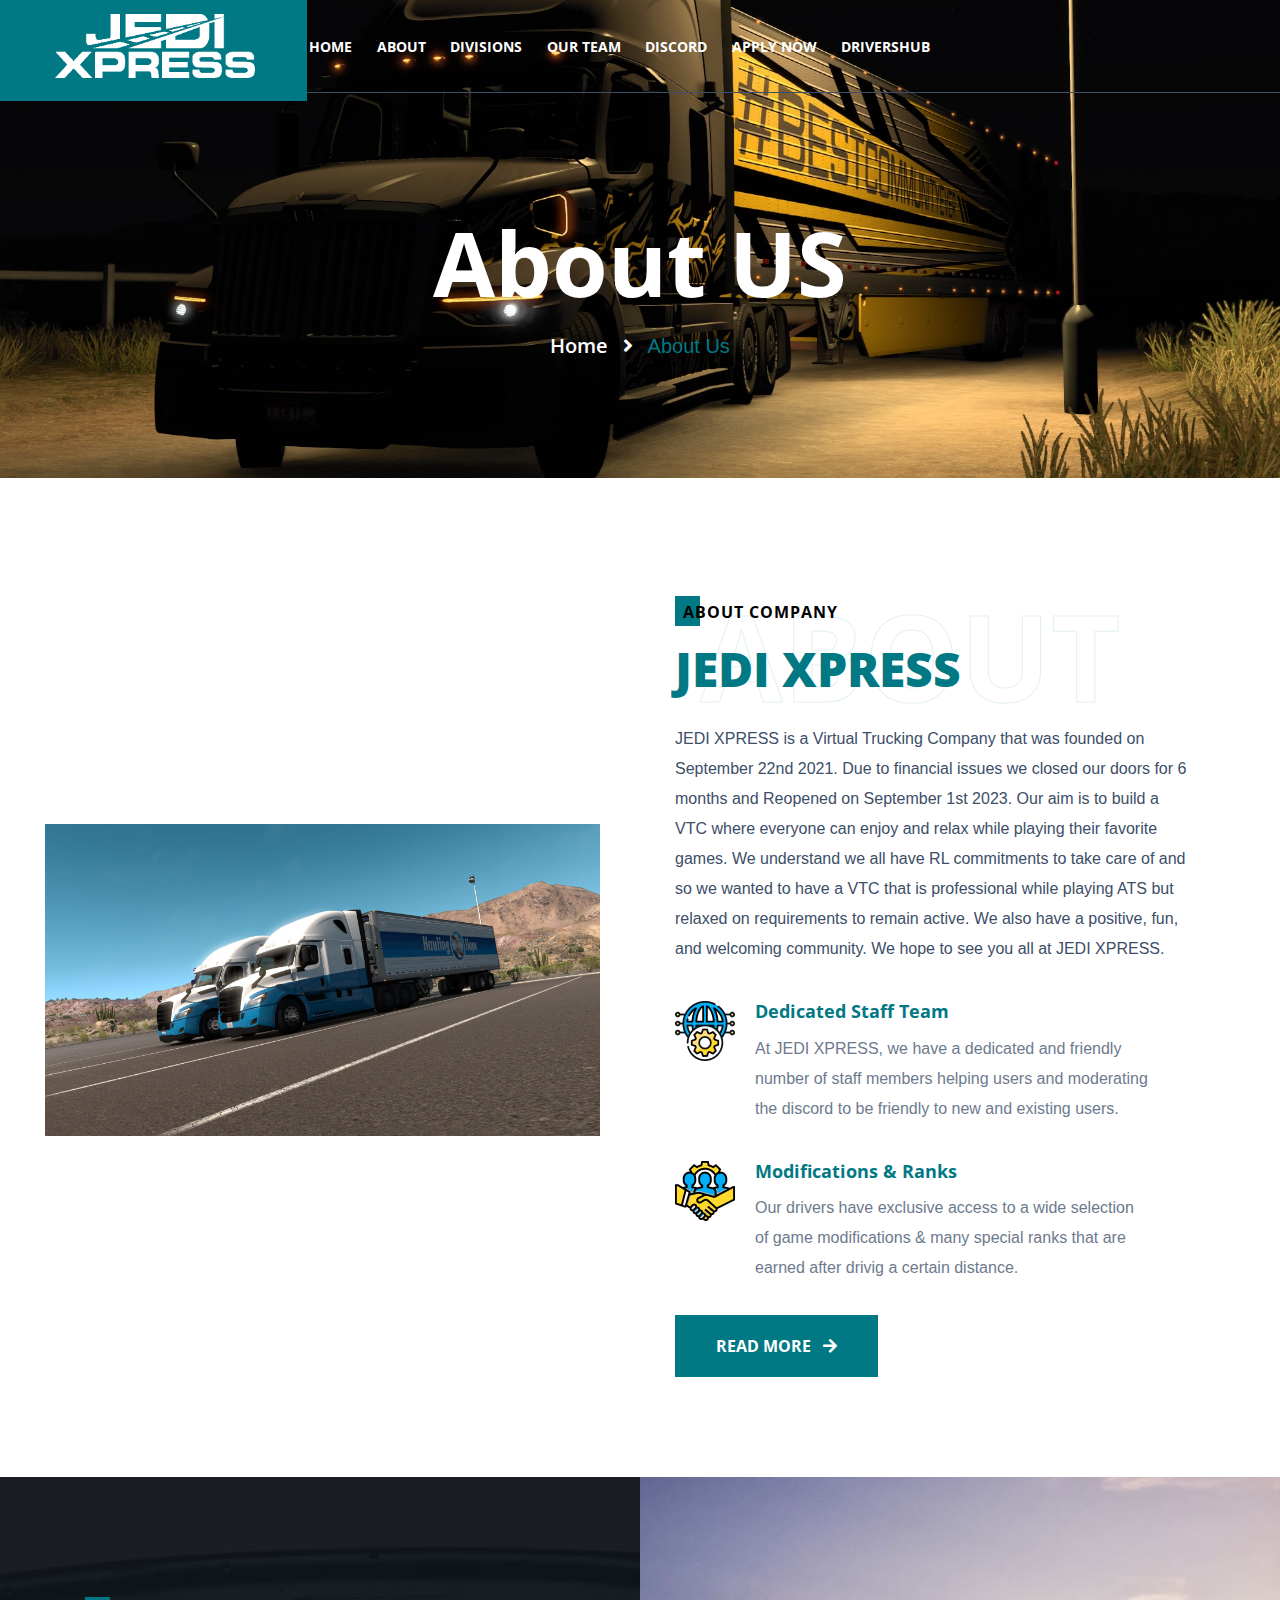
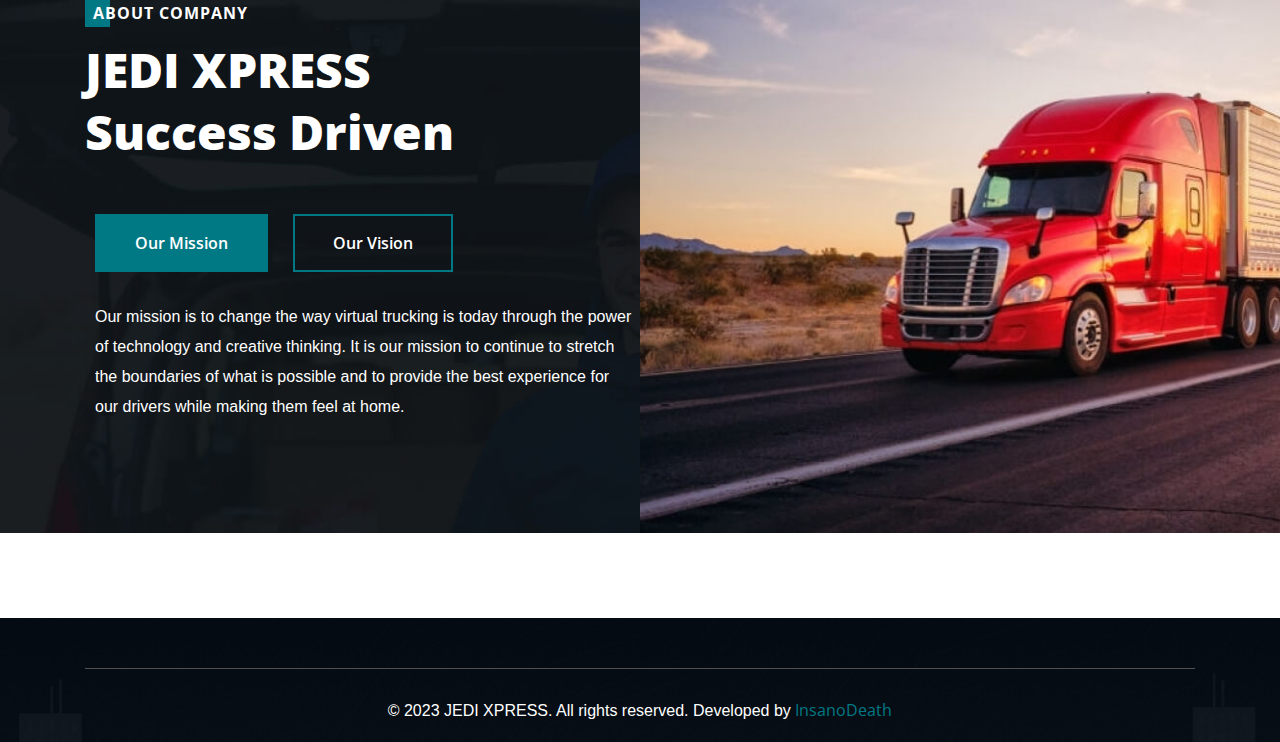
==== commit 84befdda: "update" ====
--- a/about.html
+++ b/about.html
@@ -65,8 +65,9 @@
               <li><a href="about">About</a></li>
               <li><a href="divison">Divisions</a></li>
               <li><a href="team">Our Team</a></li>
-              <li><a href="#">Apply Now</a></li>
-              <li><a href="#">DriversHub</a></li>
+              <li><a href="https://discord.gg/9ZxWW6C8ev" target="_blank">Discord</a></li>
+              <li><a href="https://drivershub.jedivtc.com/apply" target="_blank">Apply Now</a></li>
+              <li><a href="https://drivershub.jedivtc.com/" target="_blank">DriversHub</a></li>
             </ul>
           </nav>
         </div>
@@ -84,8 +85,9 @@
           <li><a href="about">About</a></li>
           <li><a href="divison">Divisions</a></li>
           <li><a href="team">Our Team</a></li>
-          <li><a href="#">Apply Now</a></li>
-          <li><a href="#">DriversHub</a></li>
+          <li><a href="https://discord.gg/9ZxWW6C8ev" target="_blank">Discord</a></li>
+              <li><a href="https://drivershub.jedivtc.com/apply" target="_blank">Apply Now</a></li>
+          <li><a href="https://drivershub.jedivtc.com/" target="_blank">DriversHub</a></li>
         </ul>
       </nav>
     </div>
